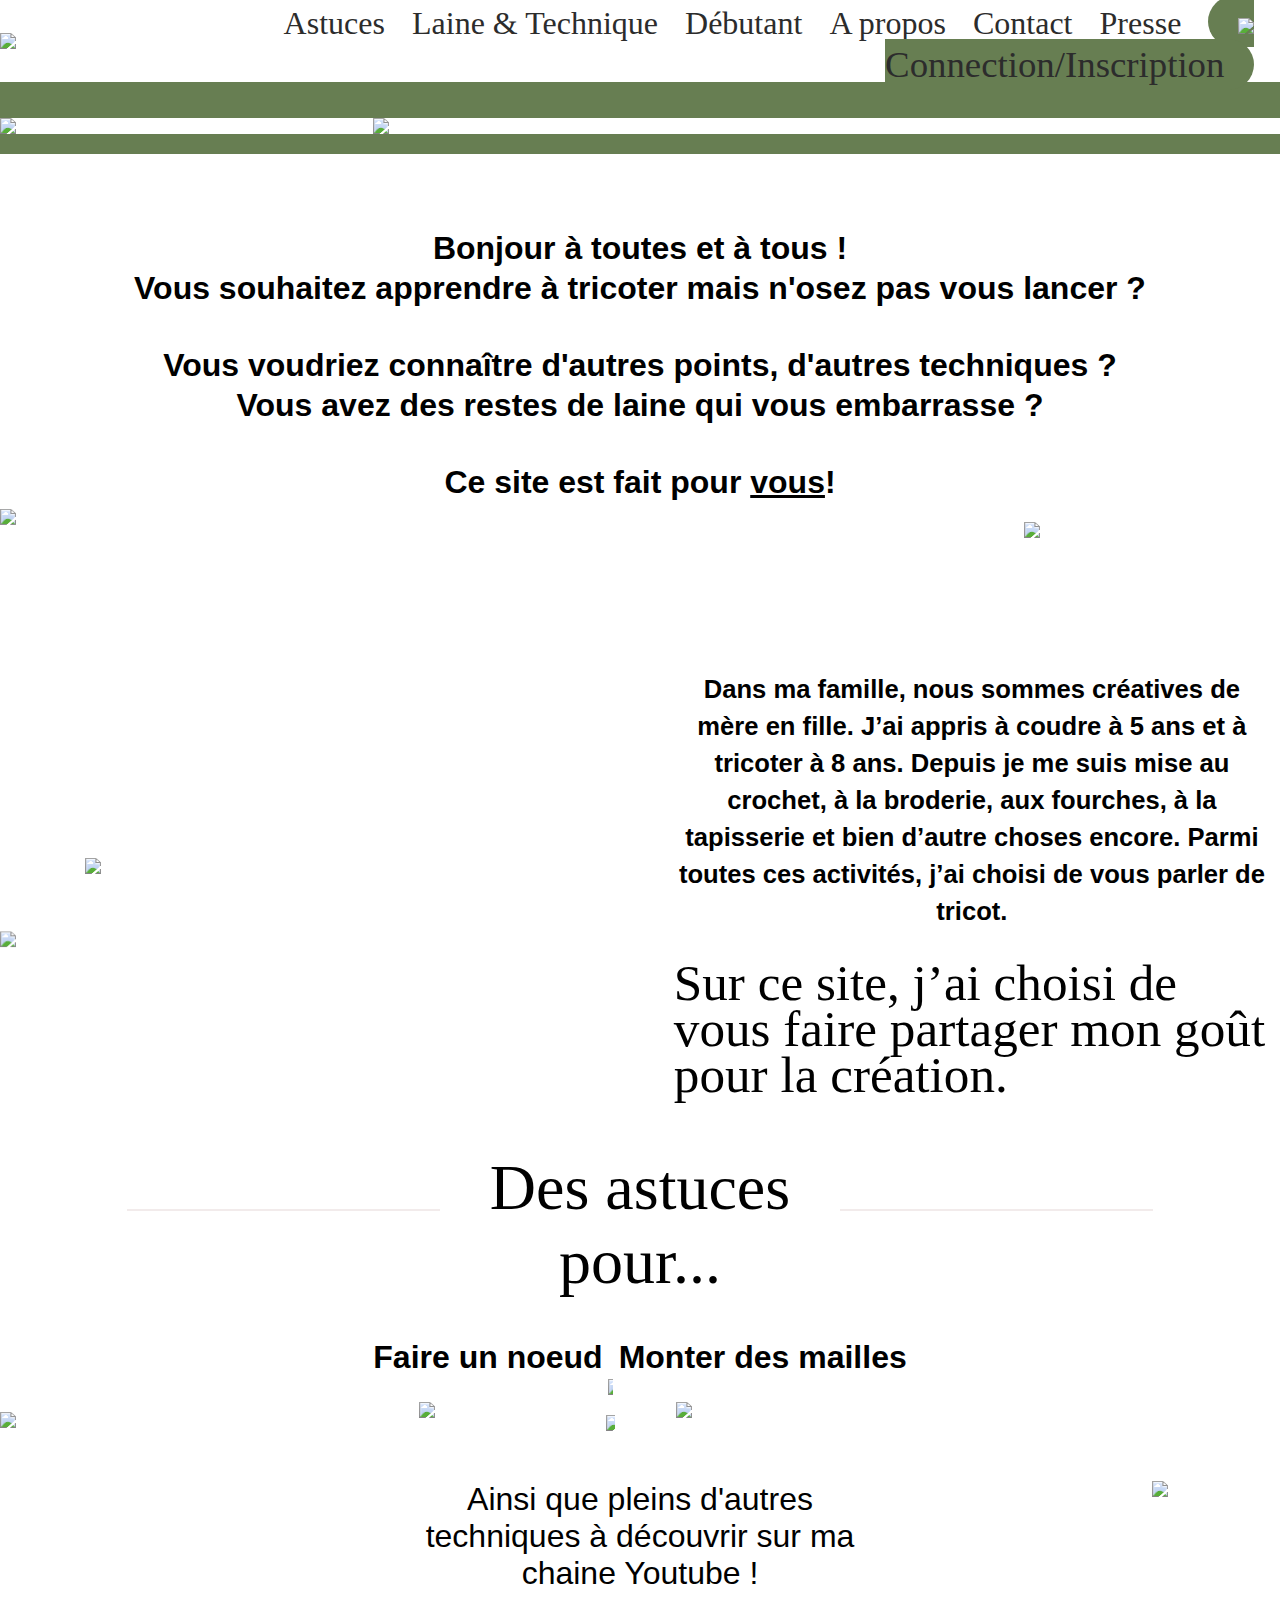
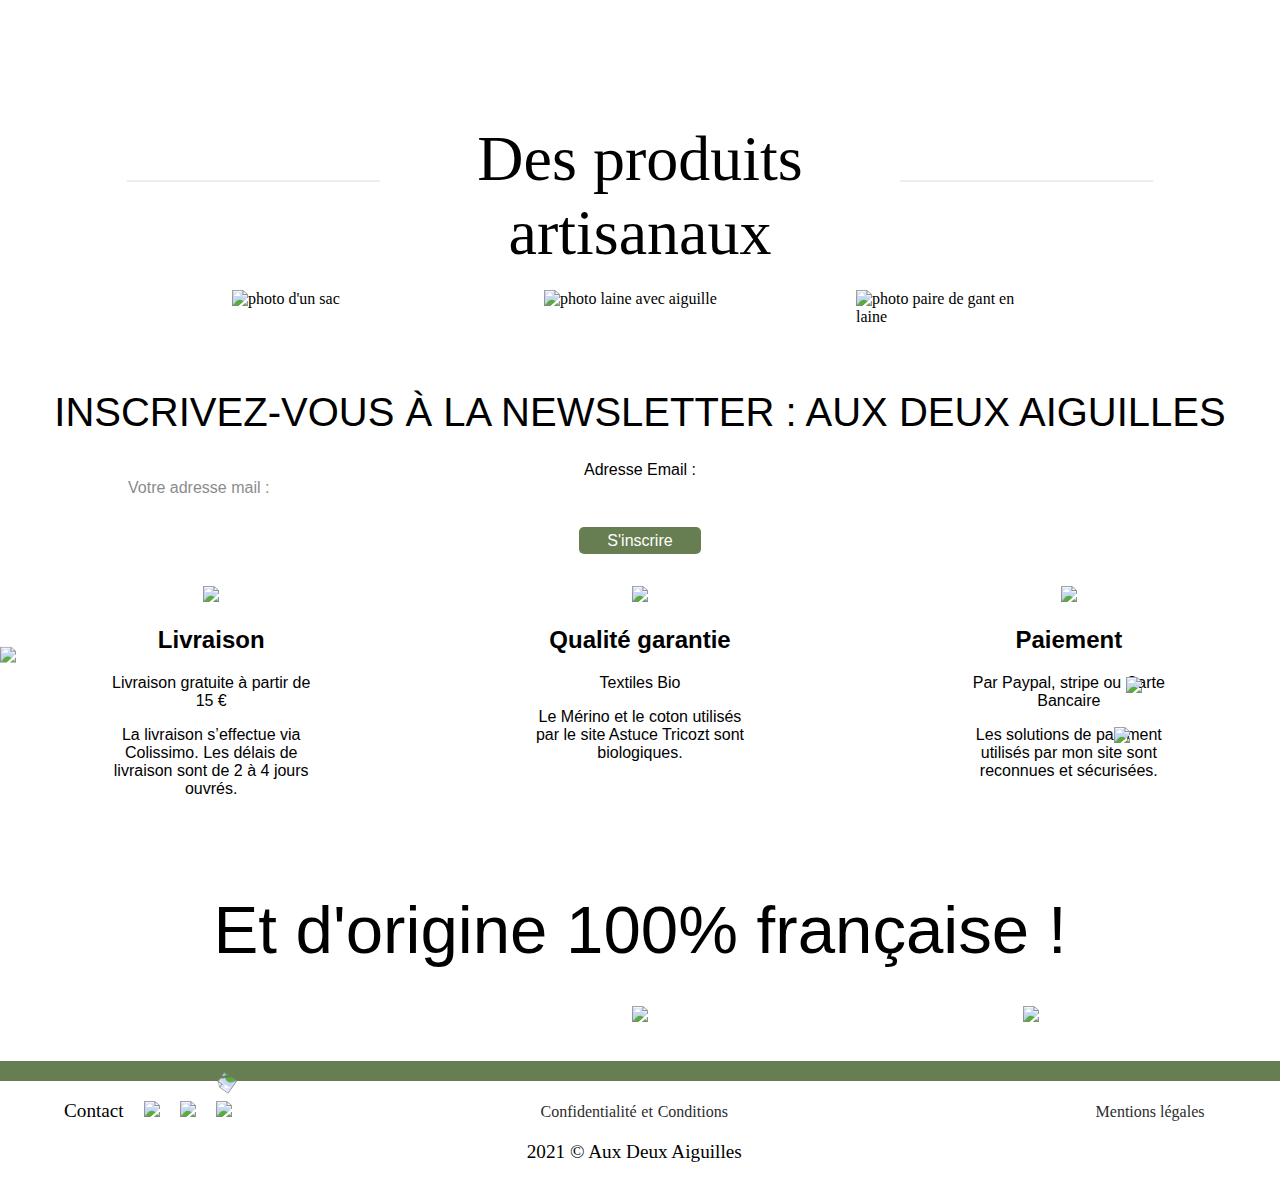
==== index.html @ d3ce0c14 "Version finale" ====
<!DOCTYPE html>
<html lang="fr">
    <head>
        <meta charset="utf-8" />
        <meta http-equiv="X-UA-Compatible" content="IE=edge">
        <meta name="viewport" content="width=device-width, initial-scale=1.0">
        <link rel="stylesheet" type="text/css" href="./assets/css/style.css">
        <title>Aux deux aiguilles</title>
    </head>
    <body class="fond"></body>   
        <main>
            <!-- barre de navigation -->
            <header class="headfond">
                <div class="headergauche">
                    <img class="logo" src="./assets/images/a.png">
                </div>
                <div class="headerdroit"> 
                    <a class="lien" href="#astuces">Astuces</a>
                    <a class="lien" href="#laine">Laine & Technique</a>
                    <a class="lien" href="#débutant">Débutant</a>
                    <a class="lien" href="#about">A propos</a>
                    <a class="lien" href="#contact">Contact</a>
                    <a class="lien" href="#press">Presse</a>
                    <span>
                        <a class="btn-header" href="#inscription"><img class="bonhomme" src="./assets/images/contact.png"> Connection/Inscription
                        </a>
                    </span>
                </div>
                <a class="hamburger" href="#">
                    <div class="hamburger-line"></div>
                    <div class="hamburger-line"></div>
                    <div class="hamburger-line-end"></div>
                </a>
            </header>
            <hr>
            <!-- bandeau --> 
            <hr>
           
            <section class="bandeau">
                
                <img class="img-jungle-bandeau" src="./assets/images/fond1.png">
                <img class="img-logo-bandeau" src="./assets/images/fond2.png">
                
                <img class="img-ellipse" src="./assets/images/ellipse.png">
                
            </section>
            <hr>

            <!-- Section 2 : intro -->
            <section class="container-intro">
                <div class="centrer oups text-intro">
                    <p>Bonjour à toutes et à tous !</p>
                    <p class="pmarge">Vous souhaitez apprendre à tricoter mais n'osez pas vous lancer ?</p>
                    <p>Vous voudriez connaître d'autres points, d'autres techniques ?</p>
                    <p class="pmarge">Vous avez des restes de laine qui vous embarrasse ?</p>
                    <p>Ce site est fait pour <span class="souligne">vous</span>!</p>   
                </div>
                <img class="imgfeuille1" src="./assets/images/feuille1.png">
                <img class="imgfeuille2" src="./assets/images/feuille2.png">
                <div class="bloc oups">
                    <img class="imgfemme" src="./assets/images/main femme.svg">
                    <div class="blocktext">
                        <h3 class="centrer text-intro">Dans ma famille, nous sommes créatives de mère en fille. J’ai appris à coudre à 5 ans et à tricoter à 8 ans. 
                        Depuis je me suis mise au crochet, à la broderie, aux fourches, à la tapisserie et bien d’autre choses encore. 
                        Parmi toutes ces activités, j’ai choisi de vous parler de tricot.</h3>
                        <p>Sur ce site, j’ai choisi de vous faire partager mon goût pour la création.</p>
                    </div>
                    <img class="imgfeuille3" src="./assets/images/feuille3.png">
                <img class="imgfeuille4" src="./assets/images/feuille4.png"> 
                </div>                                      
            </section> 

            <!--SECTION 3 'DES ASTUCES'-->
            <section>
                <div class="title">
                    <hr id="trait-fin">
                    <h1 class="titre">Des astuces pour...</h1>
                </div>
                <div class="cards">
                    <div>    
                        <h2>Faire un noeud</h2>
                        <img class="imgnoeud img-pc" src="./assets/images/photo2.svg">
                        <img class="imgnoeud img-mobile" src="./assets/images/photo2-mobile.png">
                    </div>
                <img class="imgfeuille5" src="./assets/images/feuille5.png">
                    <div class="imgyoutube">
                        <img class="img-play-youtube" src="./assets/images/play_youtube.svg">
                        <img class="img-logo-youtube" src="./assets/images/logo-youtube.svg">
                    </div>
                    <div>    
                        <h2>Monter des mailles</h2>
                        <img class="imgmaille img-pc" src="./assets/images/photo1.svg">
                        <img class="imgmaille img-mobile" src="./assets/images/photo1-mobile.png">
                    </div>
                </div>
                <img class="imgfeuille6" src="./assets/images/feuille6.png">
                <p class="para-section-3">Ainsi que pleins d'autres techniques à découvrir sur ma chaine Youtube !</p>
            </section>
            
            <!--SECTION 4 'DES PRODUITS'-->
            <section>
                <hr id="trait-fin">
                <h1 class="titre2">Des produits artisanaux</h1>
                <div class="photovales">
                    <img class="img-sac img-pc" src="./assets/images/sac.svg" alt="photo d'un sac">
                    <img class="img-sac img-mobile" src="./assets/images/sac-mob.png" alt="photo d'un sac">
                    <img class="img-panier img-pc" src="./assets/images/panier.svg" alt="photo laine avec aiguille">
                    <img class="img-panier img-mobile" src="./assets/images/panier-mob.png" alt="photo laine avec aiguille">
                    <img class="img-pull img-pc" src="./assets/images/pull.svg" alt="photo paire de gant en laine">
                    <img class="img-pull img-mobile" src="./assets/images/pull-mob.png" alt="photo paire de gant en laine">
                </div>
            </section>

            <!--section5-->
            <section class="background-news centrer">
                <div class="newsletter">
                    <h1 id="newsletter">Inscrivez-vous à la newsletter : aux deux aiguilles</h1>
                    <p id="marge-adresse">Adresse Email :</p>
                    <form method="post" class="text-left">
                        <div class="marge-nl">
                            <p id="label">Votre adresse mail :</p>
                            <input type="text" name="newsletter" class="inputnewsletter" />
                            <input type="submit" href="newsletter" value="S'inscrire" name="submit" class="btn">
                        </div>
                        
                    </form>
                </div>
            </section>

            <!--SECTION 6 LIVRAISON QUALITE PAIEMENT-->
            <section class="pbottom">
                <img class="imgfeuille7"src="./assets/images/feuille7.png">
                <img class="imgfeuille8"src="./assets/images/feuille8.png">
                <div class="section6">
                    <div>
                        <img src="./assets/images/carton.svg" class="trois-images">
                        <h2>Livraison</h2>
                        <p>Livraison gratuite à partir de 15 €</p>
                        <p>La livraison s’effectue via 
                            Colissimo. Les délais de 
                            livraison sont de 2 à 4 jours ouvrés.</p>
                    </div>
                    <div>
                        <img src="./assets/images/bouton.svg" class="trois-images">
                        <h2>Qualité garantie</h2>
                        <p>Textiles Bio</p>
                        <p>Le Mérino et le coton utilisés par le site Astuce Tricozt sont biologiques.</p>
                    </div>
                    <div>
                        <img src="./assets/images/cad.svg" class="trois-images">
                        <h2>Paiement</h2>
                        <p>Par Paypal, stripe ou Carte Bancaire</p>
                        <p>Les solutions de paiement utilisés par mon site sont reconnues et sécurisées.</p>
                    </div>
                </div> 
    <!-- section 7 -->
                <div class="centrer">
                    <h1 class="originefr">Et d'origine 100% française !</h1>
                    <img class="img10"src="./assets/images/11.png">
                    <img class="france" src="./assets/images/France.svg">
                    <img class="img11"src="./assets/images/11.png">
                </div>
            </section>
            <hr>
        </main>
<!-- footer -->
        <footer>
            <div>
                <p class="contact">Contact
                    <a id="facebook" href="#"><img class="resaux" src="./assets/images/facebook.svg"></a>
                    <a id="pinterest" href="#"><img class="resaux" src="./assets/images/pinterest.svg"></a>
                    <a id="twitter" href="#"><img class="resaux" src="./assets/images/icone-twitter.svg"></a>
                </p>
            </div>
            <div  class="centrer footer-center-mobile">
                <p>
                    <a href="#">Confidentialité</a> <a>et</a> <a href="#">Conditions</a>
                </p>
                <p class="copy">2021 &copy; Aux Deux Aiguilles</p>
            </div>
            <div class="text-right">
                <p><a href="#">Mentions légales</p></a>
            </div> 
        </footer>
    </body>
</html>
---- assets/css/style.css ----
/*Variables*/
:root {
    --white: #fffff;
    --dark-green: #677E52;
    --light-green: #b7ca79;
    --dark-grey:  #8B8B8B;
    --grey: #b0cc99;
    --beige: #f6e8b1;
    --lanvander: #d1bfd5;
    --black: #2c2c2c;

}

/* configuration des polices */
@font-face {
    font-family: "caroline";
    src: url("../font/caroline.otf");
}

* {
    font-size: 16px;
}

/*fond*/
body {
    margin: 0;
    font-size: 16px;
}

.centrer {
    text-align: center;
}

.text-left {
    text-align: left;
}

.text-right {
    text-align: right;
}

/*------------------------*/
/*--- Barre Navigation ---*/

.headfond {
    background-color: var(--white);
    display: flex;
    align-items: center;
}

.logo {
    width: 100%;
}

.headergauche {
    width: 8%;
}

.headerdroit {
    width: 92%;
    text-align: right;
    margin-right: 2%;
    font-size: 1em;
}

.bonhomme {
    width: 27px;
}

.lien {
    color: var(--black);
    text-decoration: none;
    font-family: "caroline";
    font-size: 2em;
    margin-right: 2%;
}

.btn-header {
    text-decoration: none;
    background-color: var(--dark-green);
    color: var(--black);
    padding: 5px 30px; 
    border-radius: 100px; 
    transition: background-color 500ms;
    font-family: "caroline";
    font-size: 2.3em;
}

/*---------------*/
/*--- Bandeau ---*/

    /*traits vert*/
hr {
    border: 10px solid var(--dark-green);
    margin: 0;
    margin-top: -4px;
}

.img-jungle-bandeau {
    width: 100%;
}

.img-logo-bandeau {
    width: 41.7%;
    position: absolute;
    left: 0%; right: 0%;
    margin: auto;
}

.img-ellipse {
    width: 13%;
    position: absolute;
    transform: translateY(-50%);
    left:-20px;
}

/*-------------------*/
/*---Section Intro---*/

/*souligne "vous"*/
section div p .souligne {
    text-decoration: underline;
    font-size: 1em;
}

.container-intro {
    padding-top: 5%;
}

    /*Entête "Bonjour"*/
.text-intro p {
    width: 83%;
    margin: auto;
    margin-top: 30px;
    margin-bottom: 40px;
    font-family: 'Calibri', sans-serif;
    font-size: 0.5em;
    font-weight: bold;
    line-height: 0em;
}

    /*espace interligne*/
.pmarge  {
    margin-bottom: 6%!important;
}

    /*Bloc: imgfemme + blocktext*/
.bloc {
    display: flex;
    justify-content: space-between;
    align-items: center;
    padding-top: 60px;
}

/*.imgfemme {
    width: 170%;
    margin-left: 85px;
}*/

.blocktext {
    padding-left: 203px;
    padding-right: 10px;
    font-size: 2em;
    padding-top: 14%;
}

    /*Texte Calibri "Dans ma famille"*/
.blocktext h3 {
    line-height: 37px;
    margin: auto;
    display: flex; 
    align-items: center; 
    justify-content: space-between;
    height: 80px; 
    font-family: 'Gill Sans', 'Gill Sans MT', Calibri, 'Trebuchet MS', sans-serif; 
    font-size: 0.20em;
    margin-bottom: 6%;
}

    /*Texte Caroline "Sur ce site"*/
section .blocktext p {
    line-height: 0.9em;
    font-family: "caroline";
    font-size: 0.4em;  
    margin-top: 20%;
}

section .oups { /*corrige la taille du texte*/
    font-size: 4em; 
    /*width: 78%;*/
    margin: auto;
}

/*section1*/

.img1 {
    width: 100%;
}

.img2 {
    width: 41.7%;
    position: absolute;
    left: 0%; right: 0%;
    margin: auto;
}

.img3 {
    width: 10%;
    position: absolute;
    transform: translateY(-65%);
    left:-20px
}

.imgfeuille1{
    position: absolute;
    left: 0;
    transform: translateY(-82%);

 
}
.imgfeuille2{
    position: absolute;
    width: 20%;
    right: 0;
}

/*SECTION2 PRESENTATION*/
.container-intro {
    margin: auto;
}

.polices2 p {
    font-size: 2em;
}

.imgfemme {
    width: 170%;
    margin-left: 85px;

}
.imgfeuille3{
    position: absolute;
    width: 12%;
    left: 0;
    transform: translateY(458%);
}
.imgfeuille4{
    position: absolute;
    width: 12%;
    right: 0;
    top: 253%;
}

/*SECTION 3 'DES ASTUCES*/

/* création h1 'Des astuces pour...' avec un width 
pour réduire ou augmenter l'espacement entre les lettres et le trait*/
section .titre{
    font-family: "caroline";
    font-size: 4em;
    font-weight: lighter;
    text-align: center;
    width: 400px;
    margin: auto;
    background-color:white;
    position: relative;
    z-index: 1;
}

/* création des 2 h2 'Faire un noeud' et 'Monter des mailles' centrés */
h2 {
    font-family: 'Gill Sans', 'Gill Sans MT', Calibri, 'Trebuchet MS', sans-serif;
    font-size: 2em;
    display: flex;
    justify-content: center;
}


/* création div englobant 3 cards dans la section 3'Des astuces*/
section .cards{
    display: flex;
    justify-content: center;
    text-align: center;
    align-items: center;
    margin-bottom: 50px;
}

/* création paragraphe de la section 3 'Des astuces' */
.para-section-3{
    font-family: 'Gill Sans', 'Gill Sans MT', Calibri, 'Trebuchet MS', sans-serif;
    font-size: 2em;
    text-align: center;
    width: 35%;
    margin: auto;
    margin-bottom: 10%;
}

/* configuration card logo youtube centré et l'un au dessus de l'autre*/
.imgyoutube{
    display: flex;
    flex-direction: column;
    justify-content: center;
    align-items: center;
    gap: 20px;
    margin-top: 80px;
}
/* redimension image et logo */
.imgnoeud {
    width: 60%;
    margin: auto;
}
.imgmaille {
    width: 60%;
    margin: auto;
}
.img-play-youtube{
    width: 30%;
}
.img-logo-youtube{
    width: 60%;
}

/* 2 feuilles section 3 */
.imgfeuille5{
    position: absolute;
    width: 12%;
    left: 0;
    transform: translateY(344%);
}
.imgfeuille6{
    position: absolute;
    width: 10%;
    right: 0;
    transform: translateY(0);
}

/* création du hr avec un z-index à 0 par rapport au h1
pour effet trait coupé avec le background white du h1*/
#trait-fin{
    border: 1px solid rgb(230, 216, 216);
    width: 80%;
    margin: auto;
    opacity: 0.5;
    position: relative;
    top:60px;
    z-index: 0;
}


/*SECTION 4 'DES PRODUITS*/

/* création h1 'Des produits...'avec un width différent du premier h1
pour réduire ou augmenter l'espacement entre les lettres et le trait */
section .titre2{
    font-family: "caroline";
    font-size: 4em;
    font-weight: lighter;
    text-align: center;
    width: 520px;
    margin: auto;
    background-color:white;
    position: relative;
    z-index: 1;
    margin-bottom: 20px;
}

/* div englobant les 3 photos de la section 4'Des produits' pour les centrer */
section .photovales{
    display: flex;
    justify-content: center;
    gap: 120px;
    padding-bottom: 3%;
}

/* redimension des 3 photos */
.img-sac {
    width: 15%;
}
.img-panier {
    width: 15%;
}
.img-pull {
    width: 15%;
}

/* SECTION 6 LIV QUAL PAIE */
.imgfeuille7{
    position: absolute;
    left: 0;
    width: 20%;
    transform: translateY(498%);
}
.imgfeuille8{
    position: absolute;
    right: 0;
    width: 13%;
    transform: translateY(1000%);
}


/***** Section newsletter *****/

/* Le fond de la section newsletter */
.background-news {
    background-image: url('../images/clip.svg');
    background-size: cover;
}

/* L'input de la new letter doit faire tout le long de l'image */
.inputnewsletter { 
    width: 100%;
    margin-bottom: 1%;
    border: none;
    margin-left: auto;
    margin-right: auto;
}

/* l'input de la newsletter ,'est pas collée aux bords */
.marge-nl {
    margin-right: 10%;
    margin-left: 10%;
}
/* Mise en forme du boutton */
.btn {
    border: none;
    padding: 5px 28px 4px 28px;
    border-radius: 5px;
    background-color: var(--dark-green);
    color: white;
    display: flex;
    align-items: center;
    margin: auto;
}

/*On supperpose le texte et le formulaire de la newsletter sur son image */
.newsletter {
    font-family: 'calibri', sans-serif;
    padding-top: 1%;
    padding-bottom: 1%;
}

/* On met la phrase de la partie news letter en majuscule et on le met en forme */
#newsletter {
    text-transform: uppercase;
    font-size: 2.5em;
    font-weight: normal;
    margin-bottom: 2%;
    margin-top: 1%;
}

/* Mise en forme de la legend de l'input : aligné à gauche et gris */
#label {
    margin: 0;
    text-align: left;
    color: var(--dark-grey);
}

/* Retrait des marges de "adresse mail : " */
#marge-adresse {
    margin: 0;
}

/******section6 *****/

/* On aligne les cards les unes à côté des autres */
.section6 {
    display: flex;
    justify-content: space-between;
    text-align: center;
    font-family: 'calibri', sans-serif;
    padding-top: 1.5%;
    padding-bottom: 3%;
}

/* titre des cards */
.section6 h2 {
    font-size: 1.5em;
}

/* Dimension des cards */
.section6 div {
    width: 33%;
}

/* On donne aux cards des marges pour aérer */
.section6 div p, 
.section6 div h2, 
.section6 div img {
    margin-left: 24%;
    margin-right: 24%;
}

/*Taille des images des cards*/
.trois-images {
    width: 15vw;
}

/* La phrase origine française centré avec le logo */
.originefr {
    font-size: 4.2em;
    font-family: 'caroline', sans-serif;
    text-align: center;
    font-weight: lighter;
    margin: 3%;
}

.france { /* Logo France */
    width: 8%;
}

/*section7*/

.pbottom{
    padding-bottom: 3%;
}

footer {
    display: flex;
    font-family: 'calibri';
    width: 90%;
    margin: auto;
}

footer div {
    width: 33%;
}

footer div p {
     font-size: 1.2em;
}
footer div a {
    color: var(--black);
    text-decoration: none;
}

.resaux {
    width: 30px;
}

.contact {
    align-items: center;
    display: flex;
    gap: 20px;
}
/*feuilles*/

.img10 {
    width: 20%;
    position: absolute;
    right: 1px;
}
.img11 {
    width: 20%;
    position: absolute;
    left: 0;
    transform: rotate(215deg);
}

.img-mobile {
    display: none;
}
.img-pc {
    display: block;
}

/***** Mode mobile *****/
@media screen and (max-width: 1024px){

/***** Header : gestion du hamburger *****/
    hr { /* Le hr donnant l'illusion d'un background vert est plus fin en mobile */ 
        border: 6px solid var(--dark-green);
    }

    .hamburger {/* Le hamburger qui apparait lorsqu'on est en mode mobile */
        display: block;
        width: 25px;
        padding: 3%;
        border-radius: 10px;
        margin: 2%;
        color: var(--black);
        position: absolute;
        right: 0%;
        top: 0%;
        background-color: white;
        border: var(--dark-green) solid 1px;
    }
    
    .hamburger-line, .hamburger-line-end { /* Les lignes du dessin hamburger séparés d'un margin-bottom */
        border-top-style: solid;
        margin-bottom: 6px;
        width: 25px; 
    }
    
    .hamburger-line-end { /* La dernière ligne des hamburger ne doit pas avoir de marge pour respecter la forme carrée */
        margin-bottom: 0px; 
    }

    /*Le header disparait en mode mobile */
    .headerdroit, .headergauche {
        display: none;
    }
   
    .bandeau { /* Va placer le hamburger en haut à droite */
        display: flex;
        justify-content: flex-end;
    }

    .img-ellipse { /* L'image elipse du header n'est pas présente en mobile */
        display: none;
    }

/**** Section 2 ****/
    section .oups { /* Correction de la position de l'image */
        margin-bottom: -15%;
        padding-top: 9%;
    }
    
    section .blocktext p { /* Second paragraphe de la dame qui tricote */
        margin-left: -115%;
        font-size: 1.7rem;
        margin-top: 80%;
        line-height: unset;
    }

    .text-intro p { /* Texte d'introduction */
        width: 100%;
        margin: auto;
        font-size: 0.3em;
        font-weight: bold;
        line-height: unset;
    }
  
    .imgfemme{ /* Photo de la femme qui tricote */
        width: 40%;
        margin: 25px;
        padding-top: 20%;
    }
    .bloc { /* Texte à côté de l'image de la femme qui tricote */
        display: block;
        padding-top: unset;
    }

    .blocktext { /*Premier paragraphe du texte à côté de la dame qui tricote */
        transform: translateY(-60%);
        padding-top: 0%;   
    }

    .blocktext h3 {
        line-height: unset;
        height: 0;
        font-size: 0.9rem;
        font-weight: normal;
    }
    
/**** Section 3 : des astuces pour... ***/
    section .titre {
        font-size: 2em;
        width: 65%;
    }      
  
    h2 { /* Cards : titre*/
        font-size: 1.2em;
    }

    .cards { /* Configuration des cards */
        margin-left: 8%;
        margin-right: 8%;
    }
    
    .imgnoeud { /* Images des cards */
        width: 90%;
        margin: auto;
    }
    .imgmaille {
        width: 80%;
        margin: auto
    }

    .imgyoutube{/* Au milieu des deux cards : deux logos youtube */
        width: 68%;
    }

    .img-play-youtube { 
        width: 30%;
    }

    .img-logo-youtube {
        width: 90%;
    }

    .para-section-3 { /* Texte final de la section 3 */
        font-size: 1.3em;
        width: 95%;
    }

    #trait-fin {
        width: 100%;
        top: 27px;
    }

/**** Section 4 : des produits ****/

    section .titre2 { /* Titre */
        font-size: 2em;
        width: 80%;
    }
    section .photovales { /* Les trois photos ovales : div générale */
        gap: 25px;
        padding-bottom: 10%;
    }

    .img-sac, .img-panier, .img-pull { /* Tailles des images ovales */
        width: 25%;
    }

    .img-mobile { /* Les images ovales en version PC sont remplacés par des rondes */
        display: block;
    }

    .img-pc {
        display: none;
    }

/**** Section 5 : Newsletter ****/
    .background-news{ /* Fond avec une image visible*/
        background-position: right;
    }

    .inputnewsletter{ /* Zone qui permet de saisir son email */
        border-radius: 5px;
        margin-bottom: 4%;
    }

    #newsletter { /* Première phrase de la section */
        font-size: 1.4em;
        padding: 1% 2%;
    }

    #marge-adresse { /* Petite marge avec la phrase "Adresse mail :"*/
        margin: 4%;
        font-size: 1.1em;
    }

/**** Section 6 : livraison, qualité et paiement****/
    .section6 { /* La section 6 ne doit plus être flexible en mode mobile*/
        display: block;
    }
    .section6 div { /* Les div doivent prendre tout leur espaces*/
        width: 100%;
    }

    .section6 div h2 { /* Titre des cards */
        margin-top: -5%;
        margin-bottom: 1%;
    }

    .trois-images { /* Cards : Les logos de carton, bouton et cadenas */
        width: 35vw;
    }

    .section6 div p, .section6 div h2, .section6 div img { /* Marge des cards */
        margin-left: 6%;
        margin-right: 6%;
    }

    .section6 div p { /* Mise en forme du texte des cards */
        color: var(--dark-green);
        font-weight: bold;
        font-size: 1.4em;
        margin-bottom: 1%;
        margin-top: 1%;
    }
    .section6 div p:nth-child(3) { /* Marge entre le sous titre de la cards et le texte */
        margin-bottom: 5%;
    }

/***** Section 7 : origine FR ****/
    .originefr { /* Phrase origine fr */
        font-size: 2.4em;
    }

    .france{ /* Logo France */
        width: 25%;
    }

/**** Footer ****/
    footer { /*Petites marges à gauche et à droite du footer */
        width: 95%;
    }
    footer div {
        width: auto;
    }
    footer div p { /* Mise en forme du texte */
        font-size: 0.7rem; 
        font-weight: bold;
        color: var(--dark-green);
    }
    footer div a { /* Mise en forme du texte cliquable */
        color: var(--dark-green);
        font-size: 0.7rem;
        font-weight: bold;
    }   
    .footer-center-mobile { /* La partie centrale du footer est aérée par des marges */
        margin: 0 4%;
    }

    .contact { /* Le mot contact est écarté des logos */
        gap: 5px;
    }

    .copy { /* Partie ciopyright du footer est écarté du reste*/
        margin: 10% -20%;
    }
    
    .resaux { /* Logo des réseaux sociaux */
        width: 16px;
    }

    #facebook{ /* EN mobile l'ordre des icones réseau change : twitter, facebook et pinterest */
        order: 2;
    }

    #twitter {
        order: 1;
    }

    #pinterest {
        order: 3;
    }

    /***** Gestion des images de feuilles *****/
    .imgfeuille1{
        width: 12%;
        top: 74%;
     
    }

    .imgfeuille2 {
        top: 30%;
    }

    .imgfeuille3 {
        top: 15%;
    }

    .imgfeuille4 {
        top: 67%;
    }

    .imgfeuille5 {
        transform: translateY(-550%);
    }

    .imgfeuille6 {
        transform: translateY(-814%);
        z-index: 2;
    }

    .imgfeuille7 {
        width: 25%;
        transform: translateY(-1267%);
        z-index: 2;
    }

    .imgfeuille8 {
        width: 25%;
        transform: translateY(-1500%);
        z-index: 2;
    }
    .img11 {
        width: 35%;
        left: 0px  
    }

    .img10 {
        width: 35%;
        right: 0;
    }
    
}
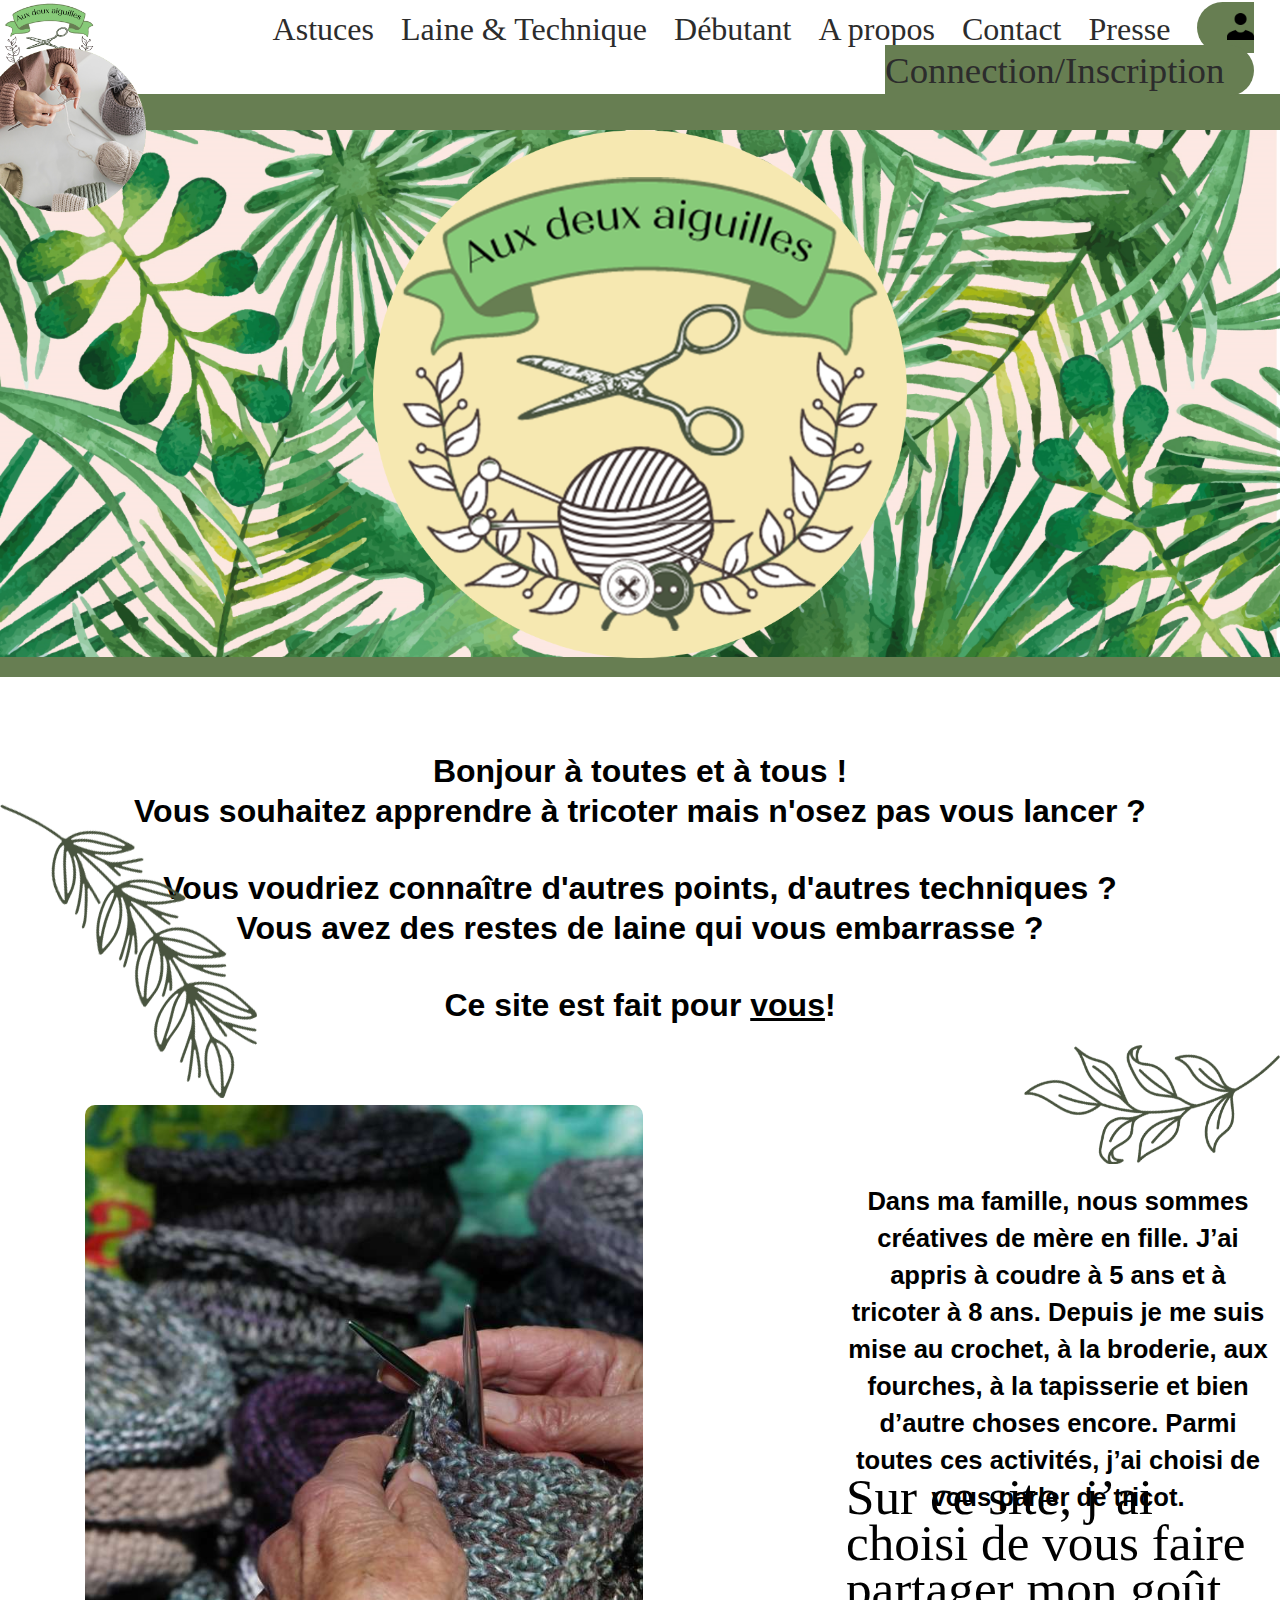
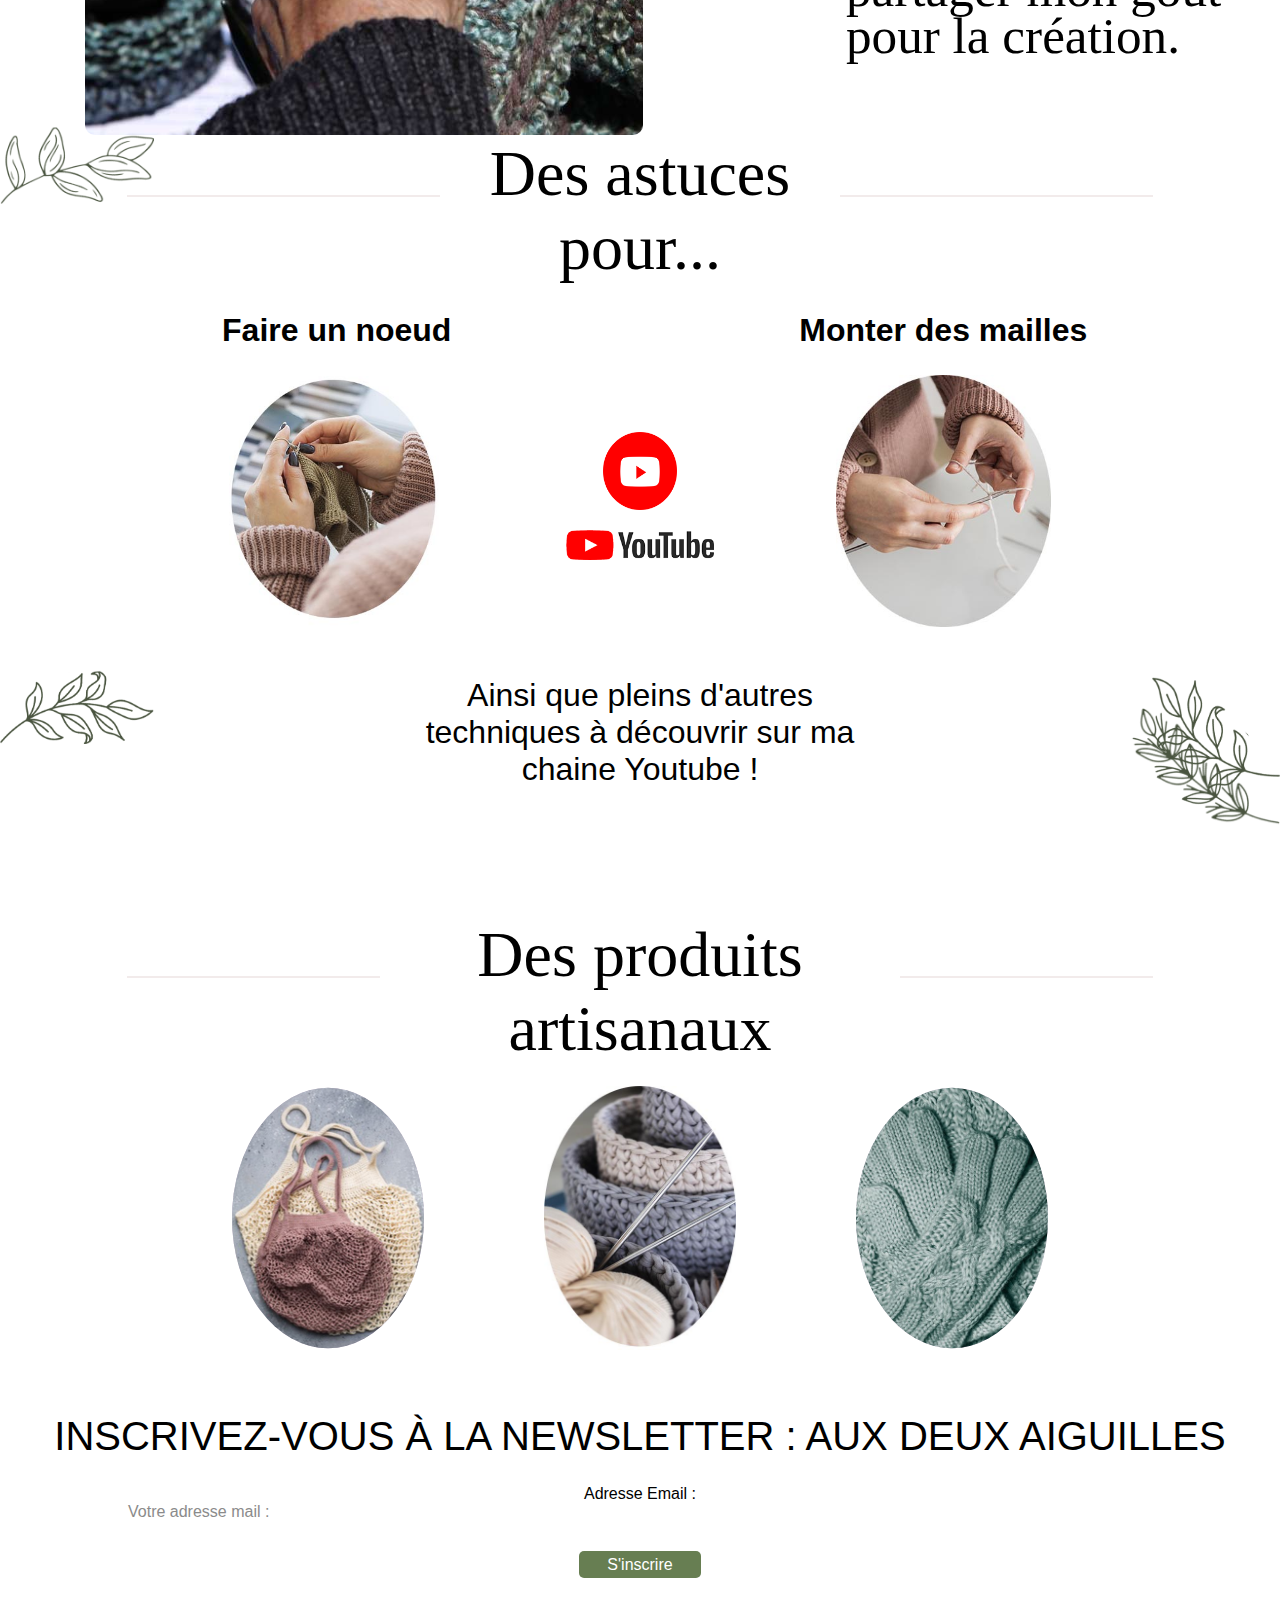
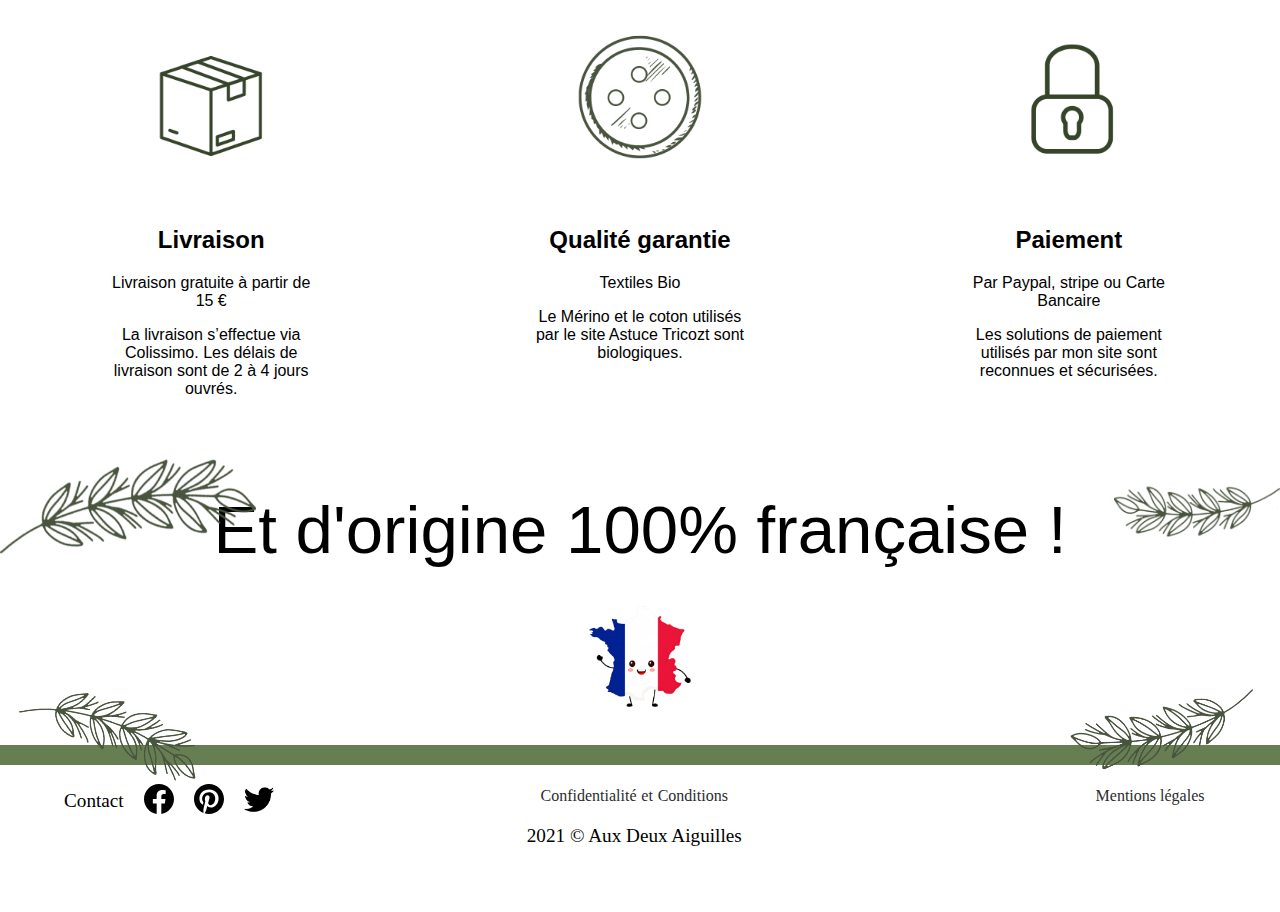
==== commit 9182dd30: "Version finale" ====
--- a/index.html
+++ b/index.html
@@ -12,17 +12,17 @@
             <!-- barre de navigation -->
             <header class="headfond">
                 <div class="headergauche">
-                    <img class="logo" src="./assets/images/a.png">
+                    <img class="logo" src="./assets/Images/a.png">
                 </div>
                 <div class="headerdroit"> 
                     <a class="lien" href="#astuces">Astuces</a>
                     <a class="lien" href="#laine">Laine & Technique</a>
                     <a class="lien" href="#débutant">Débutant</a>
                     <a class="lien" href="#about">A propos</a>
-                    <a class="lien" href="#contact">Contact</a>
+                    <a class="lien" href="./contact.html">Contact</a>
                     <a class="lien" href="#press">Presse</a>
                     <span>
-                        <a class="btn-header" href="#inscription"><img class="bonhomme" src="./assets/images/contact.png"> Connection/Inscription
+                        <a class="btn-header" href="#inscription"><img class="bonhomme" src="./assets/Images/contact.png"> Connection/Inscription
                         </a>
                     </span>
                 </div>
@@ -38,10 +38,10 @@
            
             <section class="bandeau">
                 
-                <img class="img-jungle-bandeau" src="./assets/images/fond1.png">
-                <img class="img-logo-bandeau" src="./assets/images/fond2.png">
+                <img class="img-jungle-bandeau" src="./assets/Images/fond1.png">
+                <img class="img-logo-bandeau" src="./assets/Images/fond2.png">
                 
-                <img class="img-ellipse" src="./assets/images/ellipse.png">
+                <img class="img-ellipse" src="./assets/Images/ellipse.png">
                 
             </section>
             <hr>
@@ -55,18 +55,18 @@
                     <p class="pmarge">Vous avez des restes de laine qui vous embarrasse ?</p>
                     <p>Ce site est fait pour <span class="souligne">vous</span>!</p>   
                 </div>
-                <img class="imgfeuille1" src="./assets/images/feuille1.png">
-                <img class="imgfeuille2" src="./assets/images/feuille2.png">
+                <img class="imgfeuille1" src="./assets/Images/feuille1.png">
+                <img class="imgfeuille2" src="./assets/Images/feuille2.png">
                 <div class="bloc oups">
-                    <img class="imgfemme" src="./assets/images/main femme.svg">
+                    <img class="imgfemme" src="./assets/Images/main femme.svg">
                     <div class="blocktext">
                         <h3 class="centrer text-intro">Dans ma famille, nous sommes créatives de mère en fille. J’ai appris à coudre à 5 ans et à tricoter à 8 ans. 
                         Depuis je me suis mise au crochet, à la broderie, aux fourches, à la tapisserie et bien d’autre choses encore. 
                         Parmi toutes ces activités, j’ai choisi de vous parler de tricot.</h3>
                         <p>Sur ce site, j’ai choisi de vous faire partager mon goût pour la création.</p>
                     </div>
-                    <img class="imgfeuille3" src="./assets/images/feuille3.png">
-                <img class="imgfeuille4" src="./assets/images/feuille4.png"> 
+                    <img class="imgfeuille3" src="./assets/Images/feuille3.png">
+                <img class="imgfeuille4" src="./assets/Images/feuille4.png"> 
                 </div>                                      
             </section> 
 
@@ -79,21 +79,21 @@
                 <div class="cards">
                     <div>    
                         <h2>Faire un noeud</h2>
-                        <img class="imgnoeud img-pc" src="./assets/images/photo2.svg">
-                        <img class="imgnoeud img-mobile" src="./assets/images/photo2-mobile.png">
+                        <img class="imgnoeud img-pc" src="./assets/Images/photo2.svg">
+                        <img class="imgnoeud img-mobile" src="./assets/Images/photo2-mobile.png">
                     </div>
-                <img class="imgfeuille5" src="./assets/images/feuille5.png">
+                <img class="imgfeuille5" src="./assets/Images/feuille5.png">
                     <div class="imgyoutube">
-                        <img class="img-play-youtube" src="./assets/images/play_youtube.svg">
-                        <img class="img-logo-youtube" src="./assets/images/logo-youtube.svg">
+                        <img class="img-play-youtube" src="./assets/Images/play_youtube.svg">
+                        <img class="img-logo-youtube" src="./assets/Images/logo-youtube.svg">
                     </div>
                     <div>    
                         <h2>Monter des mailles</h2>
-                        <img class="imgmaille img-pc" src="./assets/images/photo1.svg">
-                        <img class="imgmaille img-mobile" src="./assets/images/photo1-mobile.png">
+                        <img class="imgmaille img-pc" src="./assets/Images/photo1.svg">
+                        <img class="imgmaille img-mobile" src="./assets/Images/photo1-mobile.png">
                     </div>
                 </div>
-                <img class="imgfeuille6" src="./assets/images/feuille6.png">
+                <img class="imgfeuille6" src="./assets/Images/feuille6.png">
                 <p class="para-section-3">Ainsi que pleins d'autres techniques à découvrir sur ma chaine Youtube !</p>
             </section>
             
@@ -102,12 +102,12 @@
                 <hr id="trait-fin">
                 <h1 class="titre2">Des produits artisanaux</h1>
                 <div class="photovales">
-                    <img class="img-sac img-pc" src="./assets/images/sac.svg" alt="photo d'un sac">
-                    <img class="img-sac img-mobile" src="./assets/images/sac-mob.png" alt="photo d'un sac">
-                    <img class="img-panier img-pc" src="./assets/images/panier.svg" alt="photo laine avec aiguille">
-                    <img class="img-panier img-mobile" src="./assets/images/panier-mob.png" alt="photo laine avec aiguille">
-                    <img class="img-pull img-pc" src="./assets/images/pull.svg" alt="photo paire de gant en laine">
-                    <img class="img-pull img-mobile" src="./assets/images/pull-mob.png" alt="photo paire de gant en laine">
+                    <img class="img-sac img-pc" src="./assets/Images/sac.svg" alt="photo d'un sac">
+                    <img class="img-sac img-mobile" src="./assets/Images/sac-mob.png" alt="photo d'un sac">
+                    <img class="img-panier img-pc" src="./assets/Images/panier.svg" alt="photo laine avec aiguille">
+                    <img class="img-panier img-mobile" src="./assets/Images/panier-mob.png" alt="photo laine avec aiguille">
+                    <img class="img-pull img-pc" src="./assets/Images/pull.svg" alt="photo paire de gant en laine">
+                    <img class="img-pull img-mobile" src="./assets/Images/pull-mob.png" alt="photo paire de gant en laine">
                 </div>
             </section>
 
@@ -129,11 +129,11 @@
 
             <!--SECTION 6 LIVRAISON QUALITE PAIEMENT-->
             <section class="pbottom">
-                <img class="imgfeuille7"src="./assets/images/feuille7.png">
-                <img class="imgfeuille8"src="./assets/images/feuille8.png">
+                <img class="imgfeuille7"src="./assets/Images/feuille7.png">
+                <img class="imgfeuille8"src="./assets/Images/feuille8.png">
                 <div class="section6">
                     <div>
-                        <img src="./assets/images/carton.svg" class="trois-images">
+                        <img src="./assets/Images/carton.svg" class="trois-images">
                         <h2>Livraison</h2>
                         <p>Livraison gratuite à partir de 15 €</p>
                         <p>La livraison s’effectue via 
@@ -141,13 +141,13 @@
                             livraison sont de 2 à 4 jours ouvrés.</p>
                     </div>
                     <div>
-                        <img src="./assets/images/bouton.svg" class="trois-images">
+                        <img src="./assets/Images/bouton.svg" class="trois-images">
                         <h2>Qualité garantie</h2>
                         <p>Textiles Bio</p>
                         <p>Le Mérino et le coton utilisés par le site Astuce Tricozt sont biologiques.</p>
                     </div>
                     <div>
-                        <img src="./assets/images/cad.svg" class="trois-images">
+                        <img src="./assets/Images/cad.svg" class="trois-images">
                         <h2>Paiement</h2>
                         <p>Par Paypal, stripe ou Carte Bancaire</p>
                         <p>Les solutions de paiement utilisés par mon site sont reconnues et sécurisées.</p>
@@ -156,9 +156,9 @@
     <!-- section 7 -->
                 <div class="centrer">
                     <h1 class="originefr">Et d'origine 100% française !</h1>
-                    <img class="img10"src="./assets/images/11.png">
-                    <img class="france" src="./assets/images/France.svg">
-                    <img class="img11"src="./assets/images/11.png">
+                    <img class="img10"src="./assets/Images/11.png">
+                    <img class="france" src="./assets/Images/France.svg">
+                    <img class="img11"src="./assets/Images/11.png">
                 </div>
             </section>
             <hr>
@@ -167,9 +167,9 @@
         <footer>
             <div>
                 <p class="contact">Contact
-                    <a id="facebook" href="#"><img class="resaux" src="./assets/images/facebook.svg"></a>
-                    <a id="pinterest" href="#"><img class="resaux" src="./assets/images/pinterest.svg"></a>
-                    <a id="twitter" href="#"><img class="resaux" src="./assets/images/icone-twitter.svg"></a>
+                    <a id="facebook" href="#"><img class="resaux" src="./assets/Images/facebook.svg"></a>
+                    <a id="pinterest" href="#"><img class="resaux" src="./assets/Images/pinterest.svg"></a>
+                    <a id="twitter" href="#"><img class="resaux" src="./assets/Images/icone-twitter.svg"></a>
                 </p>
             </div>
             <div  class="centrer footer-center-mobile">
